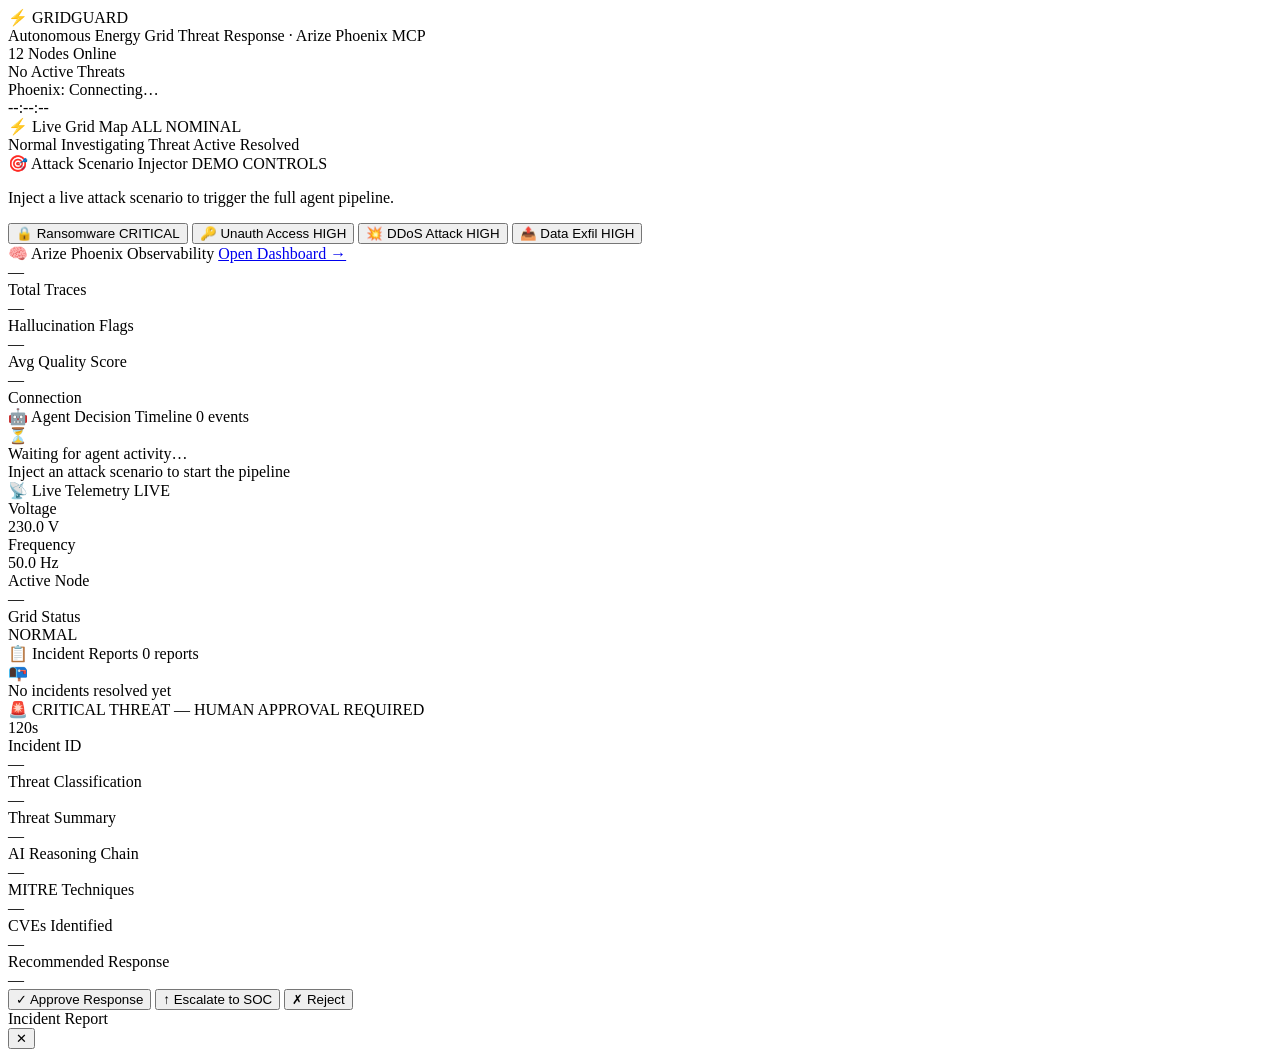
==== frontend/static/index.html @ 8910b90d "loaded-track" ====
<!DOCTYPE html>
<html lang="en">
<head>
  <meta charset="UTF-8" />
  <meta name="viewport" content="width=device-width, initial-scale=1.0" />
  <title>GridGuard — Autonomous Energy Grid Security</title>
  <link rel="stylesheet" href="/static/style.css" />
</head>
<body>

<!-- ══════════════════════════════════════════════════════════════ HEADER -->
<header class="header">
  <div class="header-left">
    <div class="logo">
      <span class="logo-icon">⚡</span>
      <span class="logo-text">GRID<span class="logo-accent">GUARD</span></span>
    </div>
    <div class="header-sub">Autonomous Energy Grid Threat Response · Arize Phoenix MCP</div>
  </div>
  <div class="header-right">
    <div class="stat-pill" id="pill-nodes">
      <span class="pill-dot dot-green"></span>
      <span id="pill-nodes-val">12 Nodes Online</span>
    </div>
    <div class="stat-pill" id="pill-threats">
      <span class="pill-dot dot-red hidden" id="threat-dot"></span>
      <span id="pill-threats-val">No Active Threats</span>
    </div>
    <div class="stat-pill">
      <span class="pill-dot dot-purple"></span>
      <span id="pill-phoenix-val">Phoenix: Connecting…</span>
    </div>
    <div class="system-time" id="system-time">--:--:--</div>
  </div>
</header>

<!-- ══════════════════════════════════════════════════════════════ MAIN GRID -->
<main class="main-grid">

  <!-- ── COL 1: Grid Map + Demo Panel ───────────────────────────────────── -->
  <section class="col-left">

    <!-- Grid Map -->
    <div class="panel" id="panel-map">
      <div class="panel-header">
        <span class="panel-title">⚡ Live Grid Map</span>
        <span class="panel-badge" id="map-badge">ALL NOMINAL</span>
      </div>
      <div class="grid-map" id="grid-map">
        <!-- 12 nodes rendered by JS -->
      </div>
      <div class="map-legend">
        <span><span class="legend-dot dot-green"></span>Normal</span>
        <span><span class="legend-dot dot-yellow"></span>Investigating</span>
        <span><span class="legend-dot dot-red"></span>Threat Active</span>
        <span><span class="legend-dot dot-blue"></span>Resolved</span>
      </div>
    </div>

    <!-- Demo Control Panel -->
    <div class="panel" id="panel-demo">
      <div class="panel-header">
        <span class="panel-title">🎯 Attack Scenario Injector</span>
        <span class="panel-badge badge-demo">DEMO CONTROLS</span>
      </div>
      <p class="demo-desc">Inject a live attack scenario to trigger the full agent pipeline.</p>
      <div class="attack-buttons">
        <button class="attack-btn btn-ransomware" onclick="injectAttack('ransomware')">
          <span class="btn-icon">🔒</span>
          <span class="btn-label">Ransomware</span>
          <span class="btn-severity">CRITICAL</span>
        </button>
        <button class="attack-btn btn-access" onclick="injectAttack('unauthorized_access')">
          <span class="btn-icon">🔑</span>
          <span class="btn-label">Unauth Access</span>
          <span class="btn-severity">HIGH</span>
        </button>
        <button class="attack-btn btn-ddos" onclick="injectAttack('ddos')">
          <span class="btn-icon">💥</span>
          <span class="btn-label">DDoS Attack</span>
          <span class="btn-severity">HIGH</span>
        </button>
        <button class="attack-btn btn-exfil" onclick="injectAttack('data_exfiltration')">
          <span class="btn-icon">📤</span>
          <span class="btn-label">Data Exfil</span>
          <span class="btn-severity">HIGH</span>
        </button>
      </div>
      <div id="inject-feedback" class="inject-feedback hidden"></div>
    </div>

    <!-- Arize Phoenix Panel -->
    <div class="panel" id="panel-phoenix">
      <div class="panel-header">
        <span class="panel-title">🧠 Arize Phoenix Observability</span>
        <a id="phoenix-link" href="https://app.phoenix.arize.com" target="_blank" class="panel-link">Open Dashboard →</a>
      </div>
      <div class="phoenix-stats">
        <div class="phoenix-stat">
          <div class="pstat-value" id="pstat-traces">—</div>
          <div class="pstat-label">Total Traces</div>
        </div>
        <div class="phoenix-stat">
          <div class="pstat-value pstat-warn" id="pstat-hallucinations">—</div>
          <div class="pstat-label">Hallucination Flags</div>
        </div>
        <div class="phoenix-stat">
          <div class="pstat-value pstat-good" id="pstat-quality">—</div>
          <div class="pstat-label">Avg Quality Score</div>
        </div>
        <div class="phoenix-stat">
          <div class="pstat-value" id="pstat-status">—</div>
          <div class="pstat-label">Connection</div>
        </div>
      </div>
    </div>

  </section>

  <!-- ── COL 2: Agent Decision Timeline ─────────────────────────────────── -->
  <section class="col-mid">
    <div class="panel panel-tall" id="panel-timeline">
      <div class="panel-header">
        <span class="panel-title">🤖 Agent Decision Timeline</span>
        <span class="panel-badge" id="timeline-count">0 events</span>
      </div>
      <div class="timeline-feed" id="timeline-feed">
        <div class="timeline-empty">
          <div class="empty-icon">⏳</div>
          <div>Waiting for agent activity…</div>
          <div class="empty-sub">Inject an attack scenario to start the pipeline</div>
        </div>
      </div>
    </div>
  </section>

  <!-- ── COL 3: Incident Reports ────────────────────────────────────────── -->
  <section class="col-right">

    <!-- Telemetry Live Feed -->
    <div class="panel" id="panel-telemetry">
      <div class="panel-header">
        <span class="panel-title">📡 Live Telemetry</span>
        <span class="live-indicator"><span class="live-dot"></span>LIVE</span>
      </div>
      <div class="telemetry-grid">
        <div class="telem-cell">
          <div class="telem-label">Voltage</div>
          <div class="telem-value" id="telem-voltage">230.0 V</div>
        </div>
        <div class="telem-cell">
          <div class="telem-label">Frequency</div>
          <div class="telem-value" id="telem-frequency">50.0 Hz</div>
        </div>
        <div class="telem-cell">
          <div class="telem-label">Active Node</div>
          <div class="telem-value" id="telem-node">—</div>
        </div>
        <div class="telem-cell">
          <div class="telem-label">Grid Status</div>
          <div class="telem-value" id="telem-status">NORMAL</div>
        </div>
      </div>
    </div>

    <!-- Incident Reports -->
    <div class="panel panel-reports" id="panel-reports">
      <div class="panel-header">
        <span class="panel-title">📋 Incident Reports</span>
        <span class="panel-badge" id="report-count">0 reports</span>
      </div>
      <div class="reports-list" id="reports-list">
        <div class="timeline-empty">
          <div class="empty-icon">📭</div>
          <div>No incidents resolved yet</div>
        </div>
      </div>
    </div>

  </section>
</main>

<!-- ══════════════════════════════════════════════════════════ APPROVAL MODAL -->
<div class="modal-overlay hidden" id="approval-overlay">
  <div class="approval-modal">
    <div class="approval-header">
      <div class="approval-badge">🚨 CRITICAL THREAT — HUMAN APPROVAL REQUIRED</div>
      <div class="approval-countdown" id="approval-countdown">120s</div>
    </div>

    <div class="approval-body">
      <div class="approval-section">
        <div class="approval-label">Incident ID</div>
        <div class="approval-value mono" id="modal-incident-id">—</div>
      </div>
      <div class="approval-section">
        <div class="approval-label">Threat Classification</div>
        <div class="approval-value" id="modal-classification">—</div>
      </div>
      <div class="approval-section">
        <div class="approval-label">Threat Summary</div>
        <div class="approval-value" id="modal-summary">—</div>
      </div>
      <div class="approval-section">
        <div class="approval-label">AI Reasoning Chain</div>
        <div class="approval-value reasoning-box" id="modal-reasoning">—</div>
      </div>
      <div class="approval-section approval-row">
        <div class="approval-half">
          <div class="approval-label">MITRE Techniques</div>
          <div class="approval-value mono small" id="modal-mitre">—</div>
        </div>
        <div class="approval-half">
          <div class="approval-label">CVEs Identified</div>
          <div class="approval-value mono small" id="modal-cves">—</div>
        </div>
      </div>
      <div class="approval-section">
        <div class="approval-label">Recommended Response</div>
        <div class="approval-value playbook-badge" id="modal-playbook">—</div>
      </div>
    </div>

    <div class="approval-actions">
      <button class="approval-btn btn-approve" onclick="submitApproval('approved')">
        ✓ Approve Response
      </button>
      <button class="approval-btn btn-escalate" onclick="submitApproval('escalated')">
        ↑ Escalate to SOC
      </button>
      <button class="approval-btn btn-reject" onclick="submitApproval('rejected')">
        ✗ Reject
      </button>
    </div>
  </div>
</div>

<!-- ════════════════════════════════════════════════════ REPORT DETAIL MODAL -->
<div class="modal-overlay hidden" id="report-overlay">
  <div class="report-modal">
    <div class="report-modal-header">
      <div id="report-modal-title">Incident Report</div>
      <button class="modal-close" onclick="closeReportModal()">✕</button>
    </div>
    <div class="report-modal-body" id="report-modal-body">
    </div>
  </div>
</div>

<script src="/static/app.js"></script>
</body>
</html>
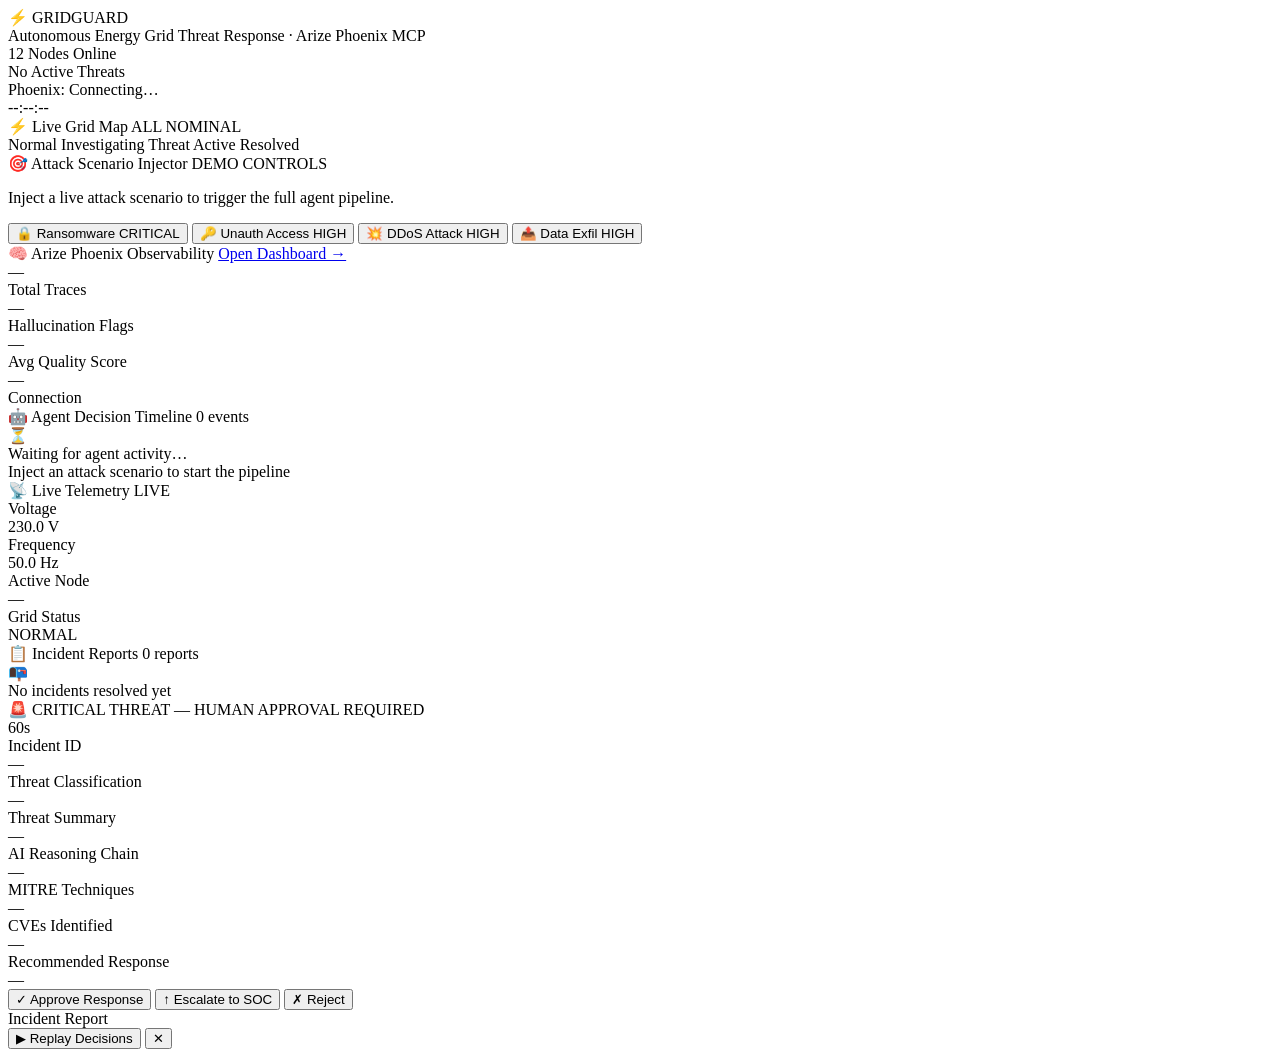
==== commit 5811a5bd: "Initial" ====
--- a/frontend/static/index.html
+++ b/frontend/static/index.html
@@ -185,7 +185,7 @@
   <div class="approval-modal">
     <div class="approval-header">
       <div class="approval-badge">🚨 CRITICAL THREAT — HUMAN APPROVAL REQUIRED</div>
-      <div class="approval-countdown" id="approval-countdown">120s</div>
+      <div class="approval-countdown" id="approval-countdown">60s</div>
     </div>
 
     <div class="approval-body">
@@ -240,7 +240,10 @@
   <div class="report-modal">
     <div class="report-modal-header">
       <div id="report-modal-title">Incident Report</div>
-      <button class="modal-close" onclick="closeReportModal()">✕</button>
+      <div class="report-modal-actions">
+        <button class="replay-btn" id="replay-btn" onclick="openIncidentReplay()">▶ Replay Decisions</button>
+        <button class="modal-close" onclick="closeReportModal()">✕</button>
+      </div>
     </div>
     <div class="report-modal-body" id="report-modal-body">
     </div>
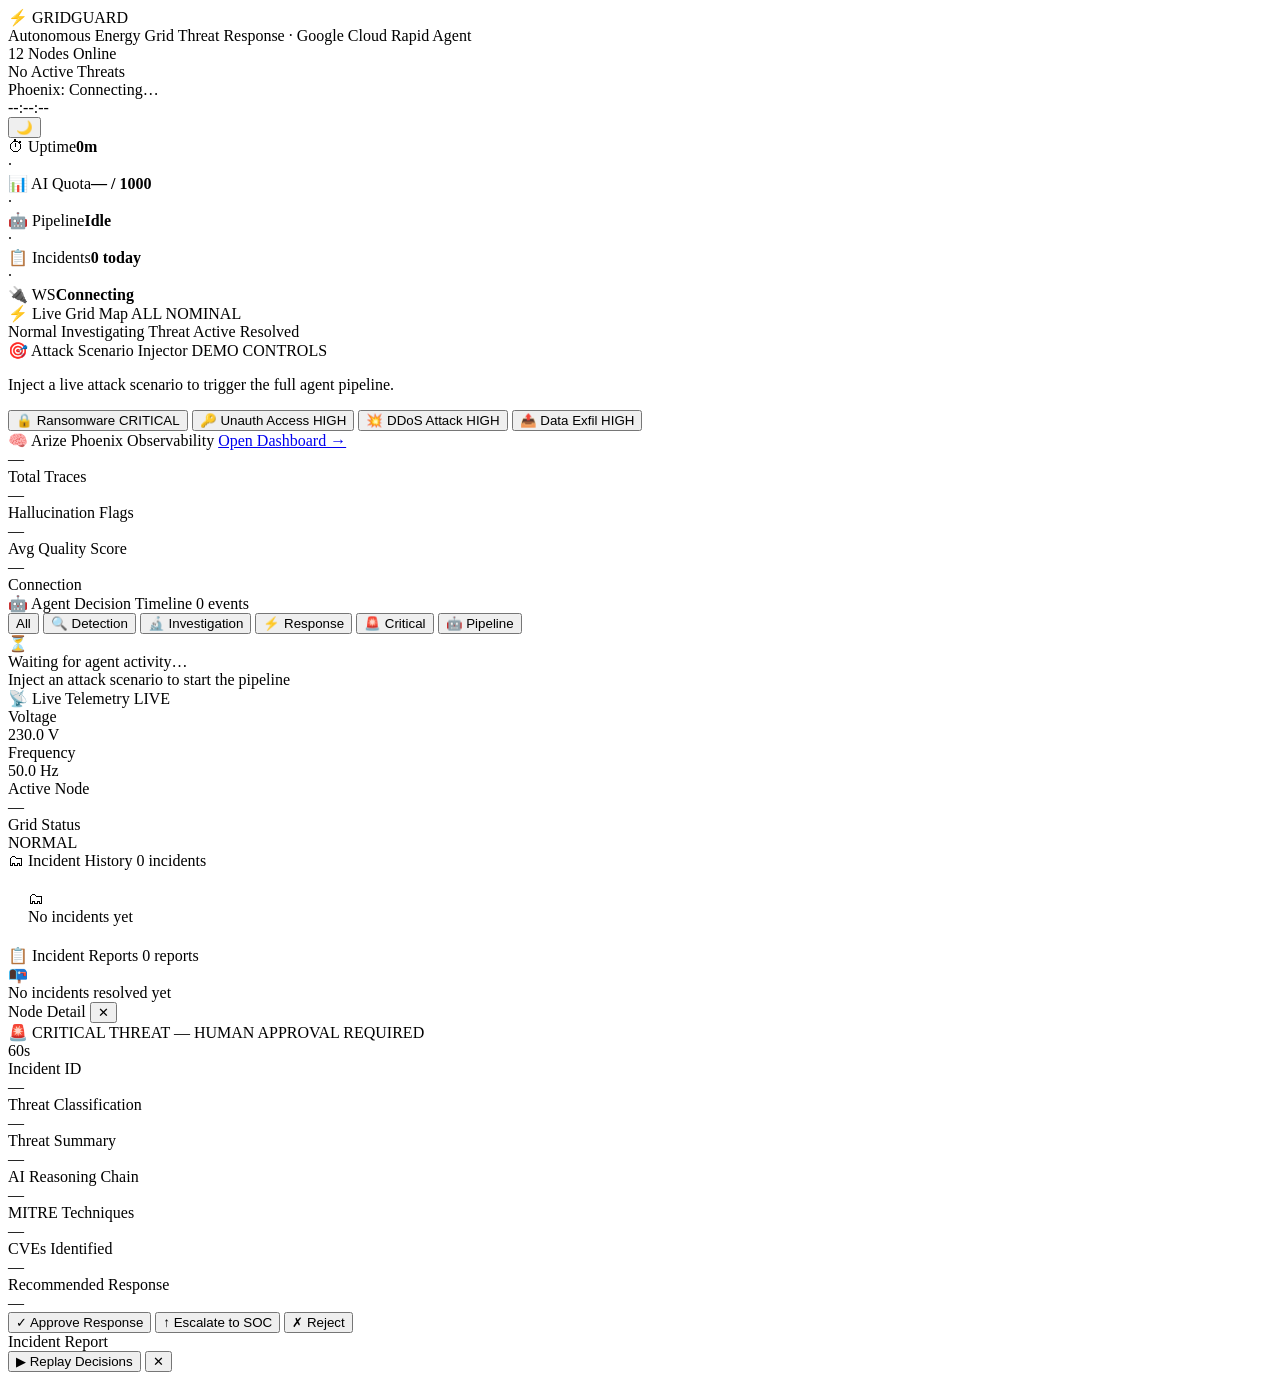
==== commit d9d582f8: "feat: dashboard improvements, UI fixes, human-readable timeline" ====
--- a/frontend/static/index.html
+++ b/frontend/static/index.html
@@ -15,7 +15,7 @@
       <span class="logo-icon">⚡</span>
       <span class="logo-text">GRID<span class="logo-accent">GUARD</span></span>
     </div>
-    <div class="header-sub">Autonomous Energy Grid Threat Response · Arize Phoenix MCP</div>
+    <div class="header-sub">Autonomous Energy Grid Threat Response · Google Cloud Rapid Agent</div>
   </div>
   <div class="header-right">
     <div class="stat-pill" id="pill-nodes">
@@ -31,8 +31,33 @@
       <span id="pill-phoenix-val">Phoenix: Connecting…</span>
     </div>
     <div class="system-time" id="system-time">--:--:--</div>
+    <button class="theme-toggle" id="theme-toggle" title="Toggle dark/light mode" onclick="toggleTheme()">🌙</button>
   </div>
 </header>
+
+<!-- ══════════════════════════════════════════════════════════════ MONITORING BAR -->
+<div class="monitoring-bar" id="monitoring-bar">
+  <div class="monitor-item good" id="mon-uptime">
+    <span>⏱ Uptime</span><b id="mon-uptime-val">0m</b>
+  </div>
+  <span class="monitor-sep">·</span>
+  <div class="monitor-item" id="mon-quota">
+    <span>📊 AI Quota</span><b id="mon-quota-val">— / 1000</b>
+    <span class="quota-bar"><span class="quota-bar-fill" id="mon-quota-bar" style="width:0%"></span></span>
+  </div>
+  <span class="monitor-sep">·</span>
+  <div class="monitor-item" id="mon-pipeline">
+    <span>🤖 Pipeline</span><b id="mon-pipeline-val">Idle</b>
+  </div>
+  <span class="monitor-sep">·</span>
+  <div class="monitor-item" id="mon-incidents">
+    <span>📋 Incidents</span><b id="mon-incidents-val">0 today</b>
+  </div>
+  <span class="monitor-sep">·</span>
+  <div class="monitor-item" id="mon-ws">
+    <span>🔌 WS</span><b id="mon-ws-val">Connecting</b>
+  </div>
+</div>
 
 <!-- ══════════════════════════════════════════════════════════════ MAIN GRID -->
 <main class="main-grid">
@@ -124,6 +149,15 @@
         <span class="panel-title">🤖 Agent Decision Timeline</span>
         <span class="panel-badge" id="timeline-count">0 events</span>
       </div>
+      <!-- Filter Bar -->
+      <div class="timeline-filters" id="timeline-filters">
+        <button class="filter-btn active" id="filter-all" onclick="setTimelineFilter('all')">All</button>
+        <button class="filter-btn" id="filter-detection" onclick="setTimelineFilter('detection_agent')">🔍 Detection</button>
+        <button class="filter-btn" id="filter-investigation" onclick="setTimelineFilter('investigation_agent')">🔬 Investigation</button>
+        <button class="filter-btn" id="filter-response" onclick="setTimelineFilter('response_agent')">⚡ Response</button>
+        <button class="filter-btn" id="filter-critical" onclick="setTimelineFilter('CRITICAL')">🚨 Critical</button>
+        <button class="filter-btn" id="filter-pipeline" onclick="setTimelineFilter('gridguard_pipeline')">🤖 Pipeline</button>
+      </div>
       <div class="timeline-feed" id="timeline-feed">
         <div class="timeline-empty">
           <div class="empty-icon">⏳</div>
@@ -134,7 +168,7 @@
     </div>
   </section>
 
-  <!-- ── COL 3: Incident Reports ────────────────────────────────────────── -->
+  <!-- ── COL 3: Telemetry + Incident History + Reports ──────────────────── -->
   <section class="col-right">
 
     <!-- Telemetry Live Feed -->
@@ -163,6 +197,20 @@
       </div>
     </div>
 
+    <!-- Incident History -->
+    <div class="panel" id="panel-history">
+      <div class="panel-header">
+        <span class="panel-title">🗂 Incident History</span>
+        <span class="panel-badge" id="history-count">0 incidents</span>
+      </div>
+      <div class="incident-history-list" id="incident-history-list">
+        <div class="timeline-empty" style="padding:20px">
+          <div class="empty-icon">🗂</div>
+          <div>No incidents yet</div>
+        </div>
+      </div>
+    </div>
+
     <!-- Incident Reports -->
     <div class="panel panel-reports" id="panel-reports">
       <div class="panel-header">
@@ -179,6 +227,18 @@
 
   </section>
 </main>
+
+<!-- ══════════════════════════════════════════════════════════ NODE SIDEBAR -->
+<div class="node-sidebar-backdrop" id="node-sidebar-backdrop" onclick="closeNodeSidebar()"></div>
+<div class="node-sidebar" id="node-sidebar">
+  <div class="node-sidebar-header">
+    <span class="node-sidebar-title" id="node-sidebar-title">Node Detail</span>
+    <button class="node-sidebar-close" onclick="closeNodeSidebar()">✕</button>
+  </div>
+  <div class="node-sidebar-body" id="node-sidebar-body">
+    <!-- populated by JS -->
+  </div>
+</div>
 
 <!-- ══════════════════════════════════════════════════════════ APPROVAL MODAL -->
 <div class="modal-overlay hidden" id="approval-overlay">
